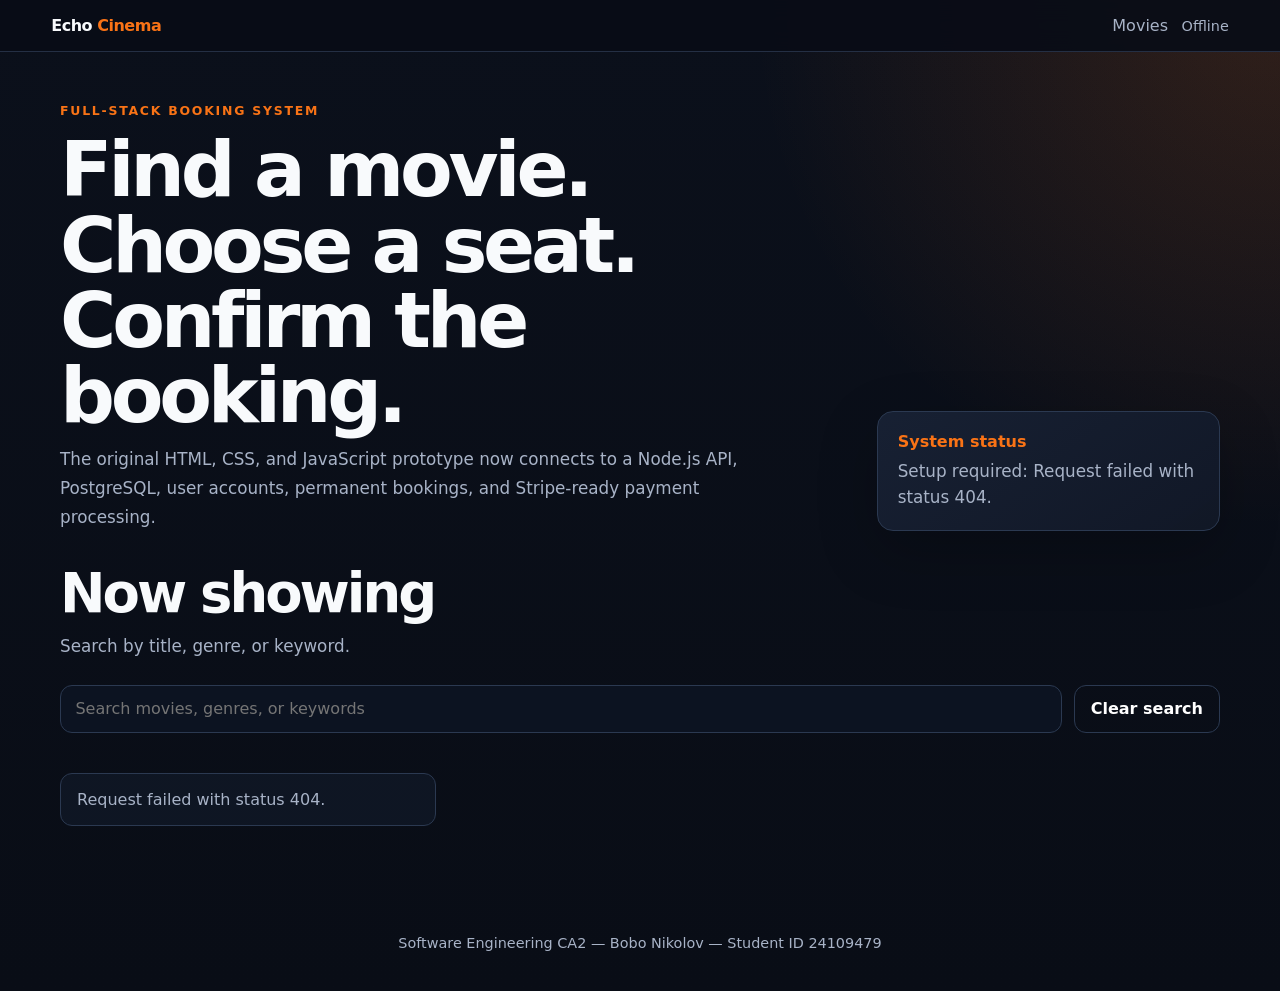
==== public/index.html @ 6b3554d6 "feat: extend prototype into full-stack booking system" ====
<!doctype html>
<html lang="en">
<head>
    <meta charset="utf-8">
    <meta name="viewport" content="width=device-width, initial-scale=1">
    <meta name="description" content="Echo Cinema online movie ticket booking system">
    <title>Echo Cinema | Movie Catalogue</title>
    <link rel="stylesheet" href="assets/css/style.css">
</head>
<body>
    <header class="site-header">
        <a class="brand" href="/">Echo <span>Cinema</span></a>
        <nav class="site-nav" aria-label="Primary navigation">
            <a href="/">Movies</a>
            <a id="historyLink" class="hidden" href="history.html">My bookings</a>
            <a id="adminLink" class="hidden" href="admin.html">Admin</a>
            <a id="loginLink" class="hidden" href="login.html">Log in</a>
            <span id="navUser" class="demo-user">Loading…</span>
        </nav>
    </header>

    <main>
        <section class="hero">
            <div>
                <p class="eyebrow">Full-stack booking system</p>
                <h1>Find a movie. Choose a seat. Confirm the booking.</h1>
                <p>The original HTML, CSS, and JavaScript prototype now connects to a Node.js API, PostgreSQL, user accounts, permanent bookings, and Stripe-ready payment processing.</p>
            </div>
            <aside class="sprint-card">
                <strong>System status</strong>
                <p id="systemStatus">Checking the server and database…</p>
            </aside>
        </section>

        <section aria-labelledby="catalogueHeading">
            <div class="page-heading compact-heading">
                <h1 id="catalogueHeading">Now showing</h1>
                <p>Search by title, genre, or keyword.</p>
            </div>
            <div class="search-row">
                <input id="movieSearch" type="search" maxlength="80" autocomplete="off" placeholder="Search movies, genres, or keywords" aria-label="Search movies">
                <button id="clearSearch" class="button secondary" type="button">Clear search</button>
            </div>
            <div id="movieGrid" class="movie-grid" aria-live="polite"></div>
            <div id="noResults" class="empty-state hidden">No movies match the current search.</div>
        </section>
    </main>

    <footer>Software Engineering CA2 — Bobo Nikolov — Student ID 24109479</footer>
    <script src="assets/js/api.js"></script>
    <script src="assets/js/nav.js"></script>
    <script src="assets/js/catalog.js"></script>
</body>
</html>
---- public/assets/css/style.css ----
:root {
    color-scheme: dark;
    --background: #090d16;
    --surface: #111827;
    --surface-strong: #182235;
    --border: #2b3951;
    --text: #f8fafc;
    --muted: #a8b3c7;
    --accent: #f97316;
    --accent-dark: #c2410c;
    --success: #22c55e;
    --danger: #ef4444;
    --warning: #f59e0b;
}

* {
    box-sizing: border-box;
}

html {
    min-height: 100%;
    background: var(--background);
}

body {
    min-height: 100vh;
    margin: 0;
    font-family: Inter, ui-sans-serif, system-ui, -apple-system, BlinkMacSystemFont, "Segoe UI", sans-serif;
    color: var(--text);
    background:
        radial-gradient(circle at top right, rgba(249, 115, 22, 0.16), transparent 33rem),
        linear-gradient(180deg, #0b101b 0%, var(--background) 100%);
}

button,
input,
select {
    font: inherit;
}

button,
a {
    -webkit-tap-highlight-color: transparent;
}

.site-header {
    position: sticky;
    top: 0;
    z-index: 20;
    display: flex;
    align-items: center;
    justify-content: space-between;
    gap: 1rem;
    padding: 1rem clamp(1rem, 4vw, 4rem);
    border-bottom: 1px solid rgba(43, 57, 81, 0.8);
    background: rgba(9, 13, 22, 0.92);
    backdrop-filter: blur(14px);
}

.brand {
    color: var(--text);
    font-weight: 800;
    letter-spacing: -0.03em;
    text-decoration: none;
}

.brand span {
    color: var(--accent);
}

.demo-user {
    color: var(--muted);
    font-size: 0.9rem;
}

main {
    width: min(1160px, calc(100% - 2rem));
    margin: 0 auto;
    padding: 3rem 0 5rem;
}

.hero {
    display: grid;
    grid-template-columns: minmax(0, 1.6fr) minmax(260px, 0.7fr);
    align-items: end;
    gap: 2rem;
    margin-bottom: 2.25rem;
}

.hero h1,
.page-heading h1 {
    margin: 0 0 0.75rem;
    font-size: clamp(2.25rem, 6vw, 4.8rem);
    line-height: 0.98;
    letter-spacing: -0.055em;
}

.hero p,
.page-heading p {
    max-width: 68ch;
    margin: 0;
    color: var(--muted);
    font-size: 1.05rem;
    line-height: 1.7;
}

.sprint-card,
.panel,
.movie-card,
.summary-card,
.confirmation-card {
    border: 1px solid var(--border);
    border-radius: 1rem;
    background: linear-gradient(145deg, rgba(24, 34, 53, 0.92), rgba(17, 24, 39, 0.94));
    box-shadow: 0 20px 60px rgba(0, 0, 0, 0.22);
}

.sprint-card {
    padding: 1.25rem;
}

.sprint-card strong {
    display: block;
    margin-bottom: 0.45rem;
    color: var(--accent);
}

.sprint-card p {
    margin: 0;
    color: var(--muted);
    line-height: 1.55;
}

.search-row {
    display: grid;
    grid-template-columns: 1fr auto;
    gap: 0.75rem;
    margin-bottom: 1.5rem;
}

input,
select {
    width: 100%;
    min-height: 3rem;
    padding: 0.75rem 0.9rem;
    border: 1px solid var(--border);
    border-radius: 0.75rem;
    color: var(--text);
    background: #0c1321;
    outline: none;
}

input:focus,
select:focus {
    border-color: var(--accent);
    box-shadow: 0 0 0 3px rgba(249, 115, 22, 0.14);
}

.button {
    display: inline-flex;
    min-height: 3rem;
    align-items: center;
    justify-content: center;
    gap: 0.45rem;
    padding: 0.72rem 1rem;
    border: 1px solid transparent;
    border-radius: 0.75rem;
    color: white;
    background: var(--accent);
    font-weight: 750;
    text-decoration: none;
    cursor: pointer;
    transition: transform 140ms ease, background 140ms ease, border-color 140ms ease;
}

.button:hover {
    background: var(--accent-dark);
    transform: translateY(-1px);
}

.button.secondary {
    border-color: var(--border);
    background: transparent;
}

.button.secondary:hover {
    background: var(--surface-strong);
}

.button:disabled {
    cursor: not-allowed;
    opacity: 0.48;
    transform: none;
}

.movie-grid {
    display: grid;
    grid-template-columns: repeat(3, minmax(0, 1fr));
    gap: 1rem;
}

.movie-card {
    overflow: hidden;
}

.poster {
    display: grid;
    min-height: 240px;
    place-items: end start;
    padding: 1.25rem;
    background:
        linear-gradient(180deg, transparent 20%, rgba(0, 0, 0, 0.86) 100%),
        var(--poster-gradient, linear-gradient(135deg, #172554, #7c2d12));
}

.poster span {
    color: rgba(255, 255, 255, 0.78);
    font-size: 0.78rem;
    font-weight: 700;
    letter-spacing: 0.13em;
    text-transform: uppercase;
}

.movie-card-body {
    padding: 1.15rem;
}

.movie-card h2 {
    margin: 0 0 0.45rem;
    font-size: 1.35rem;
}

.movie-meta,
.muted {
    color: var(--muted);
}

.movie-meta {
    display: flex;
    flex-wrap: wrap;
    gap: 0.55rem;
    margin-bottom: 0.9rem;
    font-size: 0.9rem;
}

.movie-card p {
    min-height: 4.5rem;
    margin: 0 0 1rem;
    color: var(--muted);
    line-height: 1.55;
}

.empty-state,
.message {
    margin-top: 1rem;
    padding: 1rem;
    border: 1px solid var(--border);
    border-radius: 0.75rem;
    color: var(--muted);
    background: rgba(17, 24, 39, 0.75);
}

.hidden {
    display: none !important;
}

.page-heading {
    margin-bottom: 1.5rem;
}

.breadcrumb {
    display: inline-block;
    margin-bottom: 1rem;
    color: var(--muted);
    text-decoration: none;
}

.breadcrumb:hover {
    color: var(--text);
}

.details-layout,
.booking-layout {
    display: grid;
    grid-template-columns: minmax(0, 1.25fr) minmax(280px, 0.75fr);
    gap: 1rem;
    align-items: start;
}

.panel,
.summary-card,
.confirmation-card {
    padding: clamp(1.1rem, 3vw, 1.7rem);
}

.details-poster {
    min-height: 360px;
    border-radius: 0.85rem;
}

.detail-list {
    display: grid;
    grid-template-columns: repeat(2, minmax(0, 1fr));
    gap: 0.75rem;
    margin: 1.25rem 0;
}

.detail-item {
    padding: 0.85rem;
    border: 1px solid var(--border);
    border-radius: 0.75rem;
    background: rgba(9, 13, 22, 0.45);
}

.detail-item span {
    display: block;
    margin-bottom: 0.25rem;
    color: var(--muted);
    font-size: 0.82rem;
}

.showtimes {
    display: grid;
    grid-template-columns: repeat(2, minmax(0, 1fr));
    gap: 0.65rem;
}

.showtime-button {
    justify-content: flex-start;
    background: transparent;
    border-color: var(--border);
}

.showtime-button:hover {
    border-color: var(--accent);
    background: rgba(249, 115, 22, 0.08);
}

.screen {
    margin: 1rem 0 1.8rem;
    padding: 0.6rem;
    border-top: 4px solid #dbeafe;
    border-radius: 50% 50% 0 0;
    color: var(--muted);
    text-align: center;
    letter-spacing: 0.16em;
    text-transform: uppercase;
}

.legend {
    display: flex;
    flex-wrap: wrap;
    gap: 1rem;
    margin-bottom: 1rem;
    color: var(--muted);
    font-size: 0.9rem;
}

.legend span {
    display: inline-flex;
    align-items: center;
    gap: 0.4rem;
}

.legend-box {
    width: 1rem;
    height: 1rem;
    border-radius: 0.25rem;
    border: 1px solid var(--border);
    background: #26354d;
}

.legend-box.selected {
    background: var(--success);
}

.legend-box.unavailable {
    background: #5b2330;
}

.seat-grid {
    display: grid;
    grid-template-columns: repeat(8, minmax(34px, 1fr));
    gap: 0.55rem;
}

.seat {
    min-height: 2.75rem;
    padding: 0;
    border: 1px solid #465975;
    border-radius: 0.55rem 0.55rem 0.3rem 0.3rem;
    color: var(--text);
    background: #26354d;
    cursor: pointer;
}

.seat:hover:not(:disabled) {
    border-color: var(--accent);
}

.seat.selected {
    border-color: var(--success);
    background: var(--success);
    color: #052e16;
    font-weight: 800;
}

.seat:disabled {
    border-color: #783443;
    color: #c998a2;
    background: #5b2330;
    cursor: not-allowed;
}

.summary-card {
    position: sticky;
    top: 5.6rem;
}

.summary-card h2,
.confirmation-card h2 {
    margin-top: 0;
}

.summary-row {
    display: flex;
    align-items: baseline;
    justify-content: space-between;
    gap: 1rem;
    padding: 0.6rem 0;
    border-bottom: 1px solid rgba(43, 57, 81, 0.7);
}

.summary-row span:first-child {
    color: var(--muted);
}

.summary-row.total {
    margin-top: 0.4rem;
    border-bottom: 0;
    font-size: 1.2rem;
    font-weight: 800;
}

.form-grid {
    display: grid;
    gap: 0.85rem;
    margin: 1.25rem 0;
}

.form-row {
    display: grid;
    grid-template-columns: 1fr 1fr;
    gap: 0.75rem;
}

label {
    display: grid;
    gap: 0.4rem;
    color: var(--muted);
    font-size: 0.92rem;
}

.feedback {
    min-height: 1.3rem;
    margin: 0.8rem 0;
    font-size: 0.92rem;
}

.feedback.success {
    color: #86efac;
}

.feedback.error {
    color: #fca5a5;
}

.confirmation-card {
    margin-top: 1rem;
    border-color: rgba(34, 197, 94, 0.6);
    background: linear-gradient(145deg, rgba(20, 83, 45, 0.65), rgba(17, 24, 39, 0.95));
}

.ticket-list {
    display: grid;
    gap: 0.65rem;
    margin: 1rem 0;
}

.ticket {
    display: flex;
    justify-content: space-between;
    gap: 1rem;
    padding: 0.8rem;
    border: 1px dashed rgba(134, 239, 172, 0.65);
    border-radius: 0.65rem;
    background: rgba(9, 13, 22, 0.5);
}

footer {
    padding: 1.8rem 1rem 2.5rem;
    color: var(--muted);
    text-align: center;
    font-size: 0.9rem;
}

@media (max-width: 860px) {
    .hero,
    .details-layout,
    .booking-layout {
        grid-template-columns: 1fr;
    }

    .movie-grid {
        grid-template-columns: repeat(2, minmax(0, 1fr));
    }

    .summary-card {
        position: static;
    }
}

@media (max-width: 580px) {
    .site-header {
        align-items: flex-start;
        flex-direction: column;
    }

    main {
        padding-top: 2rem;
    }

    .movie-grid,
    .showtimes,
    .detail-list,
    .form-row {
        grid-template-columns: 1fr;
    }

    .search-row {
        grid-template-columns: 1fr;
    }

    .seat-grid {
        gap: 0.35rem;
    }

    .seat {
        min-height: 2.35rem;
        font-size: 0.75rem;
    }
}

/* Full-stack extension */
.site-nav {
    display: flex;
    align-items: center;
    justify-content: flex-end;
    gap: 0.85rem;
    flex-wrap: wrap;
}

.site-nav a,
.site-nav .nav-button {
    color: var(--muted);
    background: transparent;
    border: 0;
    padding: 0;
    text-decoration: none;
    cursor: pointer;
}

.site-nav a:hover,
.site-nav .nav-button:hover {
    color: var(--text);
}

.eyebrow {
    margin-bottom: 0.7rem !important;
    color: var(--accent) !important;
    font-size: 0.78rem !important;
    font-weight: 800;
    letter-spacing: 0.14em;
    text-transform: uppercase;
}

.compact-heading h1 {
    font-size: clamp(2rem, 5vw, 3.4rem);
}

.auth-main {
    display: grid;
    min-height: calc(100vh - 11rem);
    place-items: center;
}

.auth-card {
    width: min(520px, 100%);
}

.auth-card a,
.panel a:not(.button) {
    color: #fdba74;
}

.full-width {
    grid-column: 1 / -1;
}

textarea {
    width: 100%;
    min-height: 7rem;
    resize: vertical;
    padding: 0.75rem 0.9rem;
    border: 1px solid var(--border);
    border-radius: 0.75rem;
    color: var(--text);
    background: #0c1321;
    font: inherit;
    outline: none;
}

textarea:focus {
    border-color: var(--accent);
    box-shadow: 0 0 0 3px rgba(249, 115, 22, 0.14);
}

.stack-list {
    display: grid;
    gap: 1rem;
}

.booking-list-item {
    display: flex;
    align-items: center;
    justify-content: space-between;
    gap: 1.5rem;
}

.booking-list-item h2 {
    margin: 0.45rem 0;
}

.booking-list-side {
    display: grid;
    justify-items: end;
    gap: 0.45rem;
    text-align: right;
}

.status {
    display: inline-block;
    padding: 0.28rem 0.55rem;
    border: 1px solid var(--border);
    border-radius: 999px;
    color: var(--muted);
    font-size: 0.75rem;
    font-weight: 800;
    letter-spacing: 0.05em;
    text-transform: uppercase;
}

.status-confirmed {
    border-color: rgba(34, 197, 94, 0.55);
    color: #86efac;
}

.status-pending {
    border-color: rgba(245, 158, 11, 0.55);
    color: #fcd34d;
}

.status-payment_failed,
.status-cancelled,
.status-expired {
    border-color: rgba(239, 68, 68, 0.5);
    color: #fca5a5;
}

.stat-grid {
    display: grid;
    grid-template-columns: repeat(4, minmax(0, 1fr));
    gap: 1rem;
    margin: 1.5rem 0;
}

.stat-card {
    display: grid;
    gap: 0.3rem;
    padding: 1.1rem;
    border: 1px solid var(--border);
    border-radius: 1rem;
    background: var(--surface);
}

.stat-card strong {
    color: var(--accent);
    font-size: 2rem;
}

.stat-card span {
    color: var(--muted);
    text-transform: capitalize;
}

.admin-grid {
    display: grid;
    grid-template-columns: repeat(2, minmax(0, 1fr));
    gap: 1rem;
    margin: 1rem 0;
}

.table-panel {
    margin-top: 1rem;
}

.table-scroll {
    overflow-x: auto;
}

table {
    width: 100%;
    border-collapse: collapse;
}

th,
td {
    padding: 0.75rem;
    border-bottom: 1px solid var(--border);
    text-align: left;
    white-space: nowrap;
}

th {
    color: var(--muted);
    font-size: 0.78rem;
    letter-spacing: 0.06em;
    text-transform: uppercase;
}

.button.danger {
    background: #b91c1c;
}

.button.compact {
    min-height: 2.2rem;
    padding: 0.35rem 0.65rem;
    font-size: 0.82rem;
}

@media (max-width: 860px) {
    .admin-grid,
    .stat-grid {
        grid-template-columns: 1fr 1fr;
    }

    .booking-list-item {
        align-items: flex-start;
        flex-direction: column;
    }

    .booking-list-side {
        justify-items: start;
        text-align: left;
    }
}

@media (max-width: 580px) {
    .site-nav {
        justify-content: flex-start;
    }

    .admin-grid,
    .stat-grid {
        grid-template-columns: 1fr;
    }
}
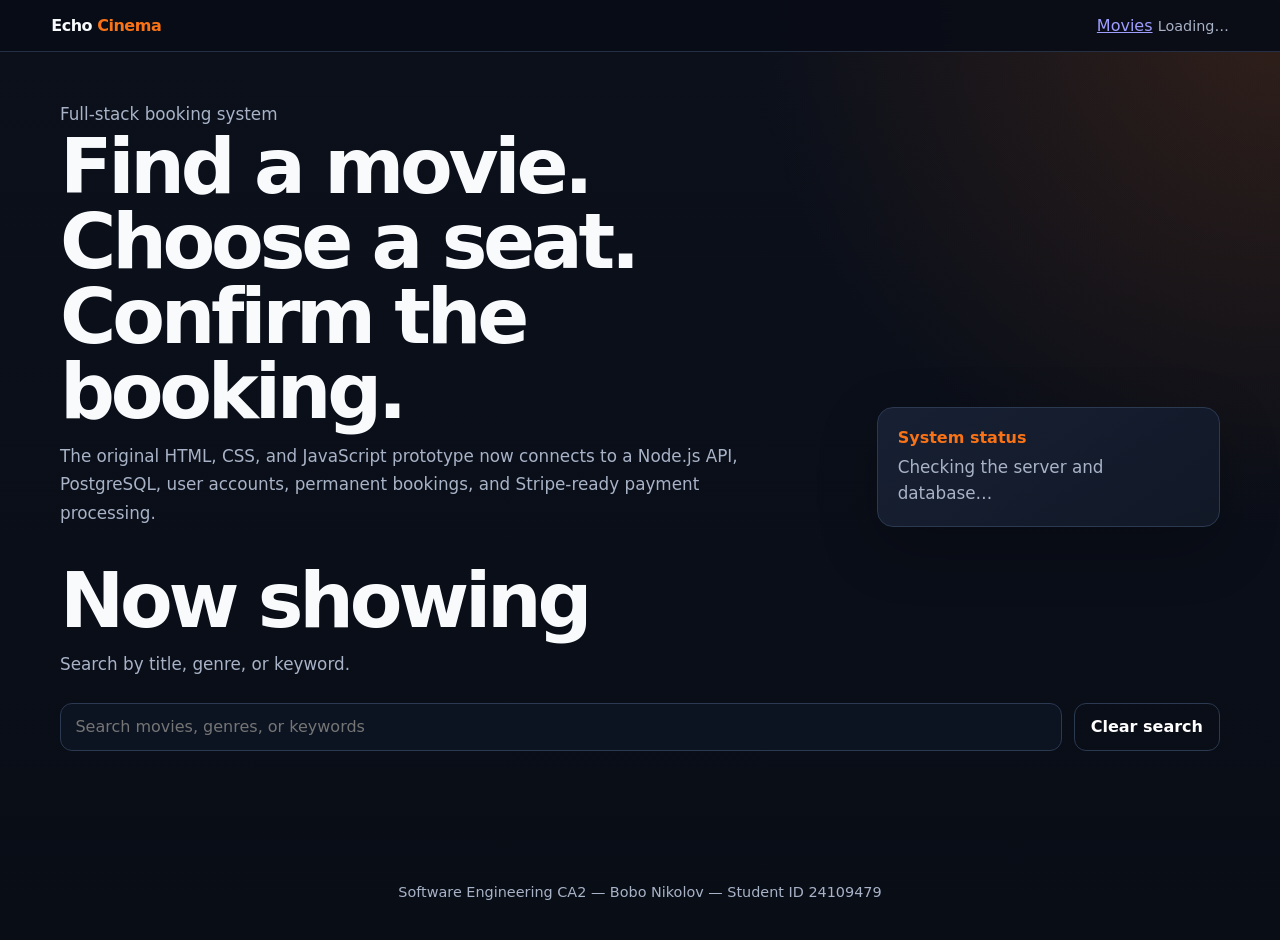
==== commit 454e5cc9: "Add base tag for relative URL resolution" ====
--- a/public/index.html
+++ b/public/index.html
@@ -1,6 +1,7 @@
 <!doctype html>
 <html lang="en">
 <head>
+    <base href="/">
     <meta charset="utf-8">
     <meta name="viewport" content="width=device-width, initial-scale=1">
     <meta name="description" content="Echo Cinema online movie ticket booking system">
